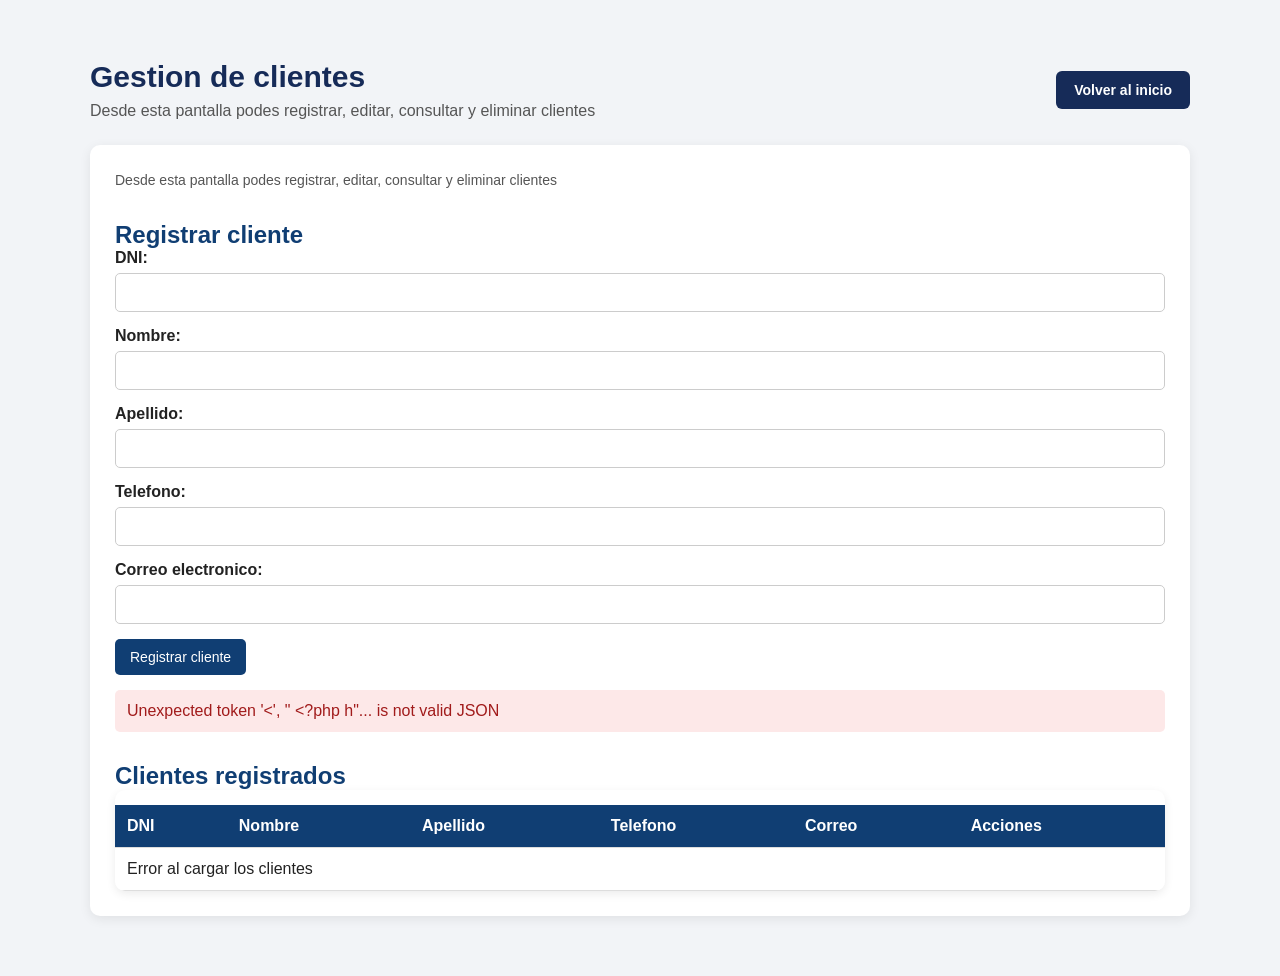
==== sistema de ventas/abm_clientes.html @ 6babb7bb "Programación del proyecto" ====
<!DOCTYPE html>
<html lang="es">
<head>
    <meta charset="UTF-8">
    <meta name="viewport" content="width=device-width, initial-scale=1.0">
    <title>Gestion de clientes</title>
    <link rel="stylesheet" href="estilos.css">

    <style>
        * {
            box-sizing: border-box;
        }

        body {
            margin: 0;
            padding: 25px;
            font-family: Arial, sans-serif;
            background: #f4f6f9;
            color: #222;
        }

        .contenedor {
            max-width: 1100px;
            margin: auto;
            padding: 25px;
            background: white;
            border-radius: 10px;
            box-shadow: 0 3px 12px rgba(0, 0, 0, 0.08);
        }

        h1 {
            color: #103E73;
            margin-top: 0;
        }

        h2 {
            color: #103E73;
            margin-top: 30px;
        }

        .campo {
            margin-bottom: 15px;
        }

        label {
            display: block;
            margin-bottom: 6px;
            font-weight: bold;
        }

        input {
            width: 100%;
            padding: 10px;
            border: 1px solid #ccc;
            border-radius: 5px;
            font-size: 15px;
        }

        input:focus {
            outline: 2px solid #b9d5f3;
            border-color: #103E73;
        }

        .botones {
            display: flex;
            gap: 10px;
            flex-wrap: wrap;
        }

        button {
            padding: 10px 15px;
            border: none;
            border-radius: 5px;
            color: white;
            cursor: pointer;
            font-size: 14px;
        }

        button:disabled {
            opacity: 0.6;
            cursor: not-allowed;
        }

        .principal {
            background: #103E73;
        }

        .secundario {
            background: #F28C00;
        }

        .eliminar {
            background: #c62828;
        }

        .tabla-contenedor {
            overflow-x: auto;
        }

        table {
            width: 100%;
            margin-top: 15px;
            border-collapse: collapse;
            background: white;
        }

        th, td {
            padding: 12px;
            border-bottom: 1px solid #ddd;
            text-align: left;
        }

        th {
            background: #103E73;
            color: white;
        }

        tr:hover td {
            background: #f7f9fc;
        }

        .acciones {
            display: flex;
            gap: 7px;
            flex-wrap: wrap;
        }

        #mensaje {
            display: none;
            margin-top: 15px;
            padding: 12px;
            border-radius: 5px;
        }

        #mensaje.visible {
            display: block;
        }

        #mensaje.exito {
            background: #e4f5e8;
            color: #17652b;
        }

        #mensaje.error {
            background: #fde8e8;
            color: #a11b1b;
        }

        .nota {
            color: #555;
            font-size: 14px;
            line-height: 1.5;
        }

        @media (max-width: 600px) {
            body {
                padding: 10px;
            }

            .contenedor {
                padding: 15px;
            }
        }
    </style>
</head>

<body class="principal-body">

    <main class="contenido-principal">

        <div class="ventas-encabezado">

            <div>
                <h1 class="titulo-principal">Gestion de clientes</h1>

                <p class="descripcion-principal">
                    Desde esta pantalla podes registrar, editar, consultar y eliminar clientes
                </p>
            </div>

            <a href="principal.php" class="boton-volver">
                Volver al inicio
            </a>

        </div>

        <div class="contenedor">
    <p class="nota">
        Desde esta pantalla podes registrar, editar, consultar y eliminar clientes
    </p>

    <h2 id="tituloFormulario">Registrar cliente</h2>

    <form id="formularioCliente">
        <div class="campo">
            <label for="DNI">DNI:</label>
            <input type="text" id="DNI" name="DNI"
                   maxlength="20" required>
        </div>

        <div class="campo">
            <label for="nombre">Nombre:</label>
            <input type="text" id="nombre" name="nombre"
                   maxlength="100" required>
        </div>

        <div class="campo">
            <label for="apellido">Apellido:</label>
            <input type="text" id="apellido" name="apellido"
                   maxlength="100" required>
        </div>

        <div class="campo">
            <label for="telefono">Telefono:</label>
            <input type="text" id="telefono" name="telefono"
                   maxlength="30">
        </div>

        <div class="campo">
            <label for="email">Correo electronico:</label>
            <input type="email" id="email" name="email"
                   maxlength="150">
        </div>

        <div class="botones">
            <button type="submit" class="principal" id="btnGuardar">
                Registrar cliente
            </button>

            <button type="button" class="secundario"
                    id="btnCancelar" hidden>
                Cancelar edicion
            </button>
        </div>
    </form>

    <div id="mensaje" role="status" aria-live="polite"></div>

    <h2>Clientes registrados</h2>

    <div class="tabla-contenedor">
        <table>
            <thead>
                <tr>
                    <th>DNI</th>
                    <th>Nombre</th>
                    <th>Apellido</th>
                    <th>Telefono</th>
                    <th>Correo</th>
                    <th>Acciones</th>
                </tr>
            </thead>
            <tbody id="tablaClientes">
                <tr>
                    <td colspan="6">Cargando clientes...</td>
                </tr>
            </tbody>
        </table>
    </div>
</div>
        </div>
    </main>

<script>
    const formulario = document.getElementById("formularioCliente");
    const tablaClientes = document.getElementById("tablaClientes");
    const mensaje = document.getElementById("mensaje");
    const tituloFormulario = document.getElementById("tituloFormulario");
    const btnGuardar = document.getElementById("btnGuardar");
    const btnCancelar = document.getElementById("btnCancelar");

    let modoEdicion = false;

    function mostrarMensaje(texto, tipo) {
        mensaje.textContent = texto;
        mensaje.className = "visible " + tipo;
    }

    function ocultarMensaje() {
        mensaje.textContent = "";
        mensaje.className = "";
    }

    function crearCelda(texto) {
        const celda = document.createElement("td");
        celda.textContent = texto ?? "";
        return celda;
    }

    async function cargarClientes() {
        tablaClientes.innerHTML =
            '<tr><td colspan="6">Cargando clientes...</td></tr>';

        try {
            const respuesta = await fetch("api/clientes/listar.php");
            const resultado = await respuesta.json();

            if (!respuesta.ok || resultado.success === false) {
                throw new Error(
                    resultado.message || "No se pudieron cargar los clientes"
                );
            }

            const clientes = Array.isArray(resultado)
                ? resultado
                : (resultado.data || []);

            tablaClientes.innerHTML = "";

            if (clientes.length === 0) {
                tablaClientes.innerHTML =
                    '<tr><td colspan="6">No hay clientes registrados</td></tr>';
                return;
            }

            clientes.forEach(cliente => {
                const fila = document.createElement("tr");

                fila.appendChild(crearCelda(cliente.DNI));
                fila.appendChild(crearCelda(cliente.nombre));
                fila.appendChild(crearCelda(cliente.apellido));
                fila.appendChild(crearCelda(cliente.telefono));
                fila.appendChild(crearCelda(cliente.email));

                const celdaAcciones = document.createElement("td");
                const acciones = document.createElement("div");
                acciones.className = "acciones";

                const btnEditar = document.createElement("button");
                btnEditar.type = "button";
                btnEditar.className = "principal";
                btnEditar.textContent = "Editar";
                btnEditar.addEventListener("click", () => editarCliente(cliente));

                const btnEliminar = document.createElement("button");
                btnEliminar.type = "button";
                btnEliminar.className = "eliminar";
                btnEliminar.textContent = "Eliminar";
                btnEliminar.addEventListener(
                    "click",
                    () => eliminarCliente(cliente, btnEliminar)
                );

                acciones.appendChild(btnEditar);
                acciones.appendChild(btnEliminar);
                celdaAcciones.appendChild(acciones);
                fila.appendChild(celdaAcciones);
                tablaClientes.appendChild(fila);
            });

        } catch (error) {
            tablaClientes.innerHTML =
                '<tr><td colspan="6">Error al cargar los clientes</td></tr>';
            mostrarMensaje(error.message, "error");
        }
    }

    function editarCliente(cliente) {
        ocultarMensaje();

        modoEdicion = true;

        document.getElementById("DNI").value = cliente.DNI;
        document.getElementById("nombre").value = cliente.nombre || "";
        document.getElementById("apellido").value = cliente.apellido || "";
        document.getElementById("telefono").value = cliente.telefono || "";
        document.getElementById("email").value = cliente.email || "";

        // El DNI no se modifica porque identifica al cliente
        document.getElementById("DNI").readOnly = true;

        tituloFormulario.textContent = "Editar cliente";
        btnGuardar.textContent = "Guardar cambios";
        btnCancelar.hidden = false;

        formulario.scrollIntoView({
            behavior: "smooth",
            block: "start"
        });
    }

    function cancelarEdicion() {
        modoEdicion = false;
        formulario.reset();

        document.getElementById("DNI").readOnly = false;

        tituloFormulario.textContent = "Registrar cliente";
        btnGuardar.textContent = "Registrar cliente";
        btnCancelar.hidden = true;

        ocultarMensaje();
    }

    btnCancelar.addEventListener("click", cancelarEdicion);

    formulario.addEventListener("submit", async function(evento) {
        evento.preventDefault();
        ocultarMensaje();

        const datos = new FormData(formulario);

        const url = modoEdicion
            ? "api/clientes/actualizar.php"
            : "api/clientes/registrar.php";

        btnGuardar.disabled = true;

        try {
            const respuesta = await fetch(url, {
                method: "POST",
                body: datos
            });

            const resultado = await respuesta.json();

            if (!respuesta.ok || !resultado.success) {
                throw new Error(
                    resultado.message || "No se pudo guardar el cliente"
                );
            }

            mostrarMensaje(
                resultado.message || "Operacion realizada correctamente",
                "exito"
            );

            cancelarEdicion();
            await cargarClientes();

        } catch (error) {
            mostrarMensaje(error.message, "error");
        } finally {
            btnGuardar.disabled = false;
        }
    });

    async function eliminarCliente(cliente, boton) {
        const confirmar = confirm(
            "¿Querés eliminar al cliente " +
            cliente.nombre + " " + cliente.apellido +
            " (DNI " + cliente.DNI + ")?\n\n" +
            "Si tiene ventas asociadas, el sistema no permitira eliminarlo"
        );

        if (!confirmar) {
            return;
        }

        ocultarMensaje();
        boton.disabled = true;

        try {
            const datos = new FormData();
            datos.append("DNI", cliente.DNI);

            const respuesta = await fetch("api/clientes/eliminar.php", {
                method: "POST",
                body: datos
            });

            const resultado = await respuesta.json();

            if (!respuesta.ok || !resultado.success) {
                throw new Error(
                    resultado.message || "No se pudo eliminar el cliente"
                );
            }

            if (modoEdicion &&
                document.getElementById("DNI").value === cliente.DNI) {
                cancelarEdicion();
            }

            mostrarMensaje(
                resultado.message || "Cliente eliminado correctamente",
                "exito"
            );

            await cargarClientes();

        } catch (error) {
            mostrarMensaje(error.message, "error");
        } finally {
            boton.disabled = false;
        }
    }

    cargarClientes();
</script>
</body>
</html>
---- sistema de ventas/estilos.css ----
/* =========================================================
   SISTEMA DE VENTAS - ECONTAINERS
   ESTILOS GENERALES
   ========================================================= */


/* =========================================================
   CONFIGURACION GENERAL
   ========================================================= */

* {
    box-sizing: border-box;
    margin: 0;
    padding: 0;
}


body {
    font-family: Arial, sans-serif;
    color: #162B58;
}


/* =========================================================
   INICIO DE SESION
   ========================================================= */

.login-body {

    min-height: 100vh;

    display: flex;

    justify-content: center;

    align-items: center;

    /*
       Fondo utilizando los colores del logo de ECONTAINERS
    */

    background: linear-gradient(
        90deg,

        #E30613 0%,
        #E30613 25%,

        #0055A4 25%,
        #0055A4 50%,

        #F58220 50%,
        #F58220 75%,

        #FDB813 75%,
        #FDB813 100%
    );

}


/* Contenedor del formulario */

.login-contenedor {

    width: 90%;

    max-width: 420px;

    background-color: white;

    border-radius: 12px;

    padding: 35px;

    box-shadow:
        0 8px 25px rgba(0, 0, 0, 0.20);

    text-align: center;

}


/* Logo */

.login-logo {

    width: 220px;

    max-width: 80%;

    margin-bottom: 20px;

}


/* Titulo */

.login-titulo {

    color: #162B58;

    margin-bottom: 8px;

    font-size: 25px;

}


/* Subtitulo */

.login-subtitulo {

    color: #555555;

    margin-bottom: 25px;

    font-size: 15px;

}


/* Formulario */

.login-formulario {

    text-align: left;

}


/* Etiquetas */

.login-formulario label {

    display: block;

    margin-bottom: 7px;

    font-weight: bold;

    color: #162B58;

}


/* Campos */

.login-formulario input {

    width: 100%;

    padding: 12px;

    margin-bottom: 18px;

    border: 1px solid #BFC7D6;

    border-radius: 6px;

    font-size: 15px;

}


/* Campo seleccionado */

.login-formulario input:focus {

    outline: none;

    border-color: #F58220;

}


/* Boton ingresar */

.boton-principal {

    width: 100%;

    padding: 13px;

    border: none;

    border-radius: 6px;

    background-color: #0055A4;

    color: white;

    font-size: 16px;

    font-weight: bold;

    cursor: pointer;

}


/* Efecto al pasar el mouse */

.boton-principal:hover {

    background-color: #003F7D;

}


/* Texto inferior */

.login-pie {

    margin-top: 22px;

    color: #777777;

    font-size: 12px;

}


/* =========================================================
   PAGINA PRINCIPAL
   ========================================================= */

.principal-body {

    min-height: 100vh;

    background-color: #F2F4F7;

}



/* ENCABEZADO */

.encabezado {

    background-color: #FFFFFF;

    color: #000000;

    padding: 15px 35px;

    display: flex;

    align-items: center;

    justify-content: space-between;

    gap: 20px;

    border-bottom: 3px solid #0055A4;

}


/* Logo del encabezado */

.encabezado-logo {

    width: 190px;

    background-color: transparent;

    padding: 0;

    border-radius: 0;

}


/* Usuario */

.usuario {

    color: #000000;

    font-size: 15px;

}


/* Nombre del usuario */

.usuario strong {

    color: #E30613;

}


/* =========================================================
   CONTENIDO PRINCIPAL
   ========================================================= */

.contenido-principal {

    width: 90%;

    max-width: 1100px;

    margin: 35px auto;

}


/* TItulo */

.titulo-principal {

    color: #162B58;

    font-size: 30px;

    margin-bottom: 8px;

}


/* Descripcion */

.descripcion-principal {

    color: #555555;

    margin-bottom: 30px;

}


/* =========================================================
   SECCIONES
   ========================================================= */

.seccion {

    margin-bottom: 35px;

}


/* Titulo de seccion */

.seccion-titulo {

    color: #162B58;

    font-size: 21px;

    margin-bottom: 15px;

    border-left: 5px solid #F58220;

    padding-left: 10px;

}


/* =========================================================
   TARJETAS DE CONTENEDORES
   ========================================================= */

.tarjetas {

    display: grid;

    grid-template-columns:
        repeat(4, 1fr);

    gap: 18px;

}


/* Tarjeta general */

.tarjeta {

    background-color: white;

    border-radius: 10px;

    padding: 25px 18px;

    text-align: center;

    box-shadow:
        0 3px 10px rgba(0, 0, 0, 0.10);

}


/* Titulo de tarjeta */

.tarjeta h3 {

    color: #162B58;

    margin-bottom: 10px;

}


/* Texto de tarjeta */

.tarjeta p {

    color: #666666;

    font-size: 14px;

    margin-bottom: 18px;

}


/* =========================================================
   COLORES DE LAS TARJETAS
   ========================================================= */


/* 20 pies */

.tarjeta-roja {

    border-top: 5px solid #E30613;

}


/* 40 pies */

.tarjeta-azul {

    border-top: 5px solid #0055A4;

}


/* 40 HC */

.tarjeta-naranja {

    border-top: 5px solid #F58220;

}


/* Reefer */

.tarjeta-amarilla {

    border-top: 5px solid #FDB813;

}


/* =========================================================
   BOTONES DE LAS TARJETAS
   ========================================================= */

.boton-tarjeta {

    display: inline-block;

    text-decoration: none;

    background-color: #162B58;

    color: white;

    padding: 10px 18px;

    border-radius: 5px;

    font-size: 14px;

}


/* Efecto del boton */

.boton-tarjeta:hover {

    background-color: #0055A4;

}


/* =========================================================
   ADMINISTRACION
   ========================================================= */

.administracion {

    background-color: white;

    border-radius: 10px;

    padding: 25px;

    box-shadow:
        0 3px 10px rgba(0, 0, 0, 0.10);

}


/* Boton cargar venta */

.boton-administracion {

    display: inline-block;

    text-decoration: none;

    background-color: #F58220;

    color: white;

    padding: 12px 20px;

    border-radius: 5px;

    font-weight: bold;

}


/* Efecto */

.boton-administracion:hover {

    background-color: #D86608;

}


/* =========================================================
   PIE DE PAGINA
   ========================================================= */

.pie {

    text-align: center;

    padding: 25px;

    color: #666666;

    font-size: 13px;

}


/* =========================================================
   ADAPTACION PARA PANTALLAS MEDIANAS
   ========================================================= */

@media (max-width: 850px) {

    .tarjetas {

        grid-template-columns:
            repeat(2, 1fr);

    }


    .encabezado {

        flex-direction: column;

        text-align: center;

    }

}


/* =========================================================
   ADAPTACION PARA CELULARES
   ========================================================= */

@media (max-width: 550px) {

    .tarjetas {

        grid-template-columns: 1fr;

    }


    .contenido-principal {

        width: 92%;

    }


    .titulo-principal {

        font-size: 25px;

    }

}

/* =========================================================
   PANTALLA DE VENTAS
   ========================================================= */

.ventas-encabezado {
    display: flex;
    justify-content: space-between;
    align-items: center;
    gap: 20px;
    margin-bottom: 25px;
    flex-wrap: wrap;
}

.ventas-encabezado .descripcion-principal {
    margin-bottom: 0;
}

.boton-volver {
    display: inline-block;
    padding: 11px 18px;
    border-radius: 6px;
    background-color: #162B58;
    color: white;
    text-decoration: none;
    font-weight: bold;
    font-size: 14px;
}

.boton-volver:hover {
    background-color: #0055A4;
}

.resumen-ventas {
    display: grid;
    grid-template-columns: repeat(2, minmax(0, 1fr));
    gap: 18px;
    margin-bottom: 35px;
}

.resumen-venta {
    background-color: white;
    border-radius: 10px;
    padding: 22px;
    border-left: 5px solid #F58220;
    box-shadow: 0 3px 10px rgba(0, 0, 0, 0.08);
}

.resumen-etiqueta {
    display: block;
    color: #666666;
    font-size: 14px;
    margin-bottom: 10px;
}

.resumen-venta strong {
    display: block;
    color: #162B58;
    font-size: 25px;
    overflow-wrap: anywhere;
}

.estado-ventas {
    padding: 18px;
    margin-bottom: 15px;
    border-radius: 6px;
    background-color: white;
    color: #162B58;
    border: 1px solid #D8DEE8;
}

.tabla-contenedor {
    width: 100%;
    overflow-x: auto;
    background-color: white;
    border-radius: 10px;
    box-shadow: 0 3px 10px rgba(0, 0, 0, 0.08);
}

.tabla-ventas {
    width: 100%;
    border-collapse: collapse;
    min-width: 650px;
}

.tabla-ventas th {
    background-color: #162B58;
    color: white;
    padding: 15px 12px;
    text-align: left;
    font-size: 14px;
    white-space: nowrap;
}

.tabla-ventas td {
    padding: 14px 12px;
    border-bottom: 1px solid #E5E8EF;
    color: #333333;
    font-size: 14px;
}

.tabla-ventas tbody tr:hover {
    background-color: #F5F7FA;
}

.tabla-ventas tbody tr:last-child td {
    border-bottom: none;
}

.estado-pago {
    display: inline-block;
    padding: 6px 10px;
    border-radius: 5px;
    background-color: #FFF0D9;
    color: #8A4B00;
    font-size: 12px;
    font-weight: bold;
}

.boton-reintentar {
    margin-top: 12px;
    padding: 11px 18px;
    border: none;
    border-radius: 6px;
    background-color: #0055A4;
    color: white;
    font-size: 14px;
    font-weight: bold;
    cursor: pointer;
}

.boton-reintentar:hover {
    background-color: #003F7D;
}

@media (max-width: 550px) {
    .ventas-encabezado {
        align-items: flex-start;
        flex-direction: column;
    }

    .resumen-ventas {
        grid-template-columns: 1fr;
    }

    .resumen-venta strong {
        font-size: 22px;
    }
}

/* Filtro de ventas por fechas */

.filtro-fechas {
    display: flex;
    flex-wrap: wrap;
    align-items: end;
    gap: 16px;
    margin-top: 15px;
}

.campo-filtro {
    display: flex;
    flex-direction: column;
    gap: 6px;
}

.campo-filtro label {
    font-weight: bold;
}

.campo-filtro input {
    padding: 10px;
    border: 1px solid #ccc;
    border-radius: 6px;
    font: inherit;
}

.botones-filtro {
    display: flex;
    flex-wrap: wrap;
    gap: 8px;
}

.boton-filtrar,
.boton-limpiar {
    padding: 10px 16px;
    border: none;
    border-radius: 6px;
    cursor: pointer;
    font: inherit;
}

.boton-filtrar {
    background-color: #103E73;
    color: white;
}

.boton-limpiar {
    background-color: #e5e5e5;
    color: #222;
}

/* FORMULARIO PARA REGISTRAR PAGOS */

.formulario-pago {
    display: grid;
    grid-template-columns: repeat(2, minmax(0, 1fr));
    gap: 18px;
    background-color: white;
    padding: 22px;
    border-radius: 10px;
    box-shadow: 0 3px 10px rgba(0, 0, 0, 0.08);
}

.campo-pago {
    display: flex;
    flex-direction: column;
    gap: 7px;
}

.campo-pago label {
    color: #162B58;
    font-weight: bold;
}

.campo-pago input,
.campo-pago select {
    width: 100%;
    padding: 11px;
    border: 1px solid #BFC7D6;
    border-radius: 6px;
    font: inherit;
}

.campo-pago input:focus,
.campo-pago select:focus {
    outline: none;
    border-color: #F58220;
}

.campo-pago small {
    color: #555555;
}

.formulario-pago button {
    justify-self: start;
}

#mensajePago {
    margin-top: 15px;
}

@media (max-width: 550px) {
    .formulario-pago {
        grid-template-columns: 1fr;
    }
}
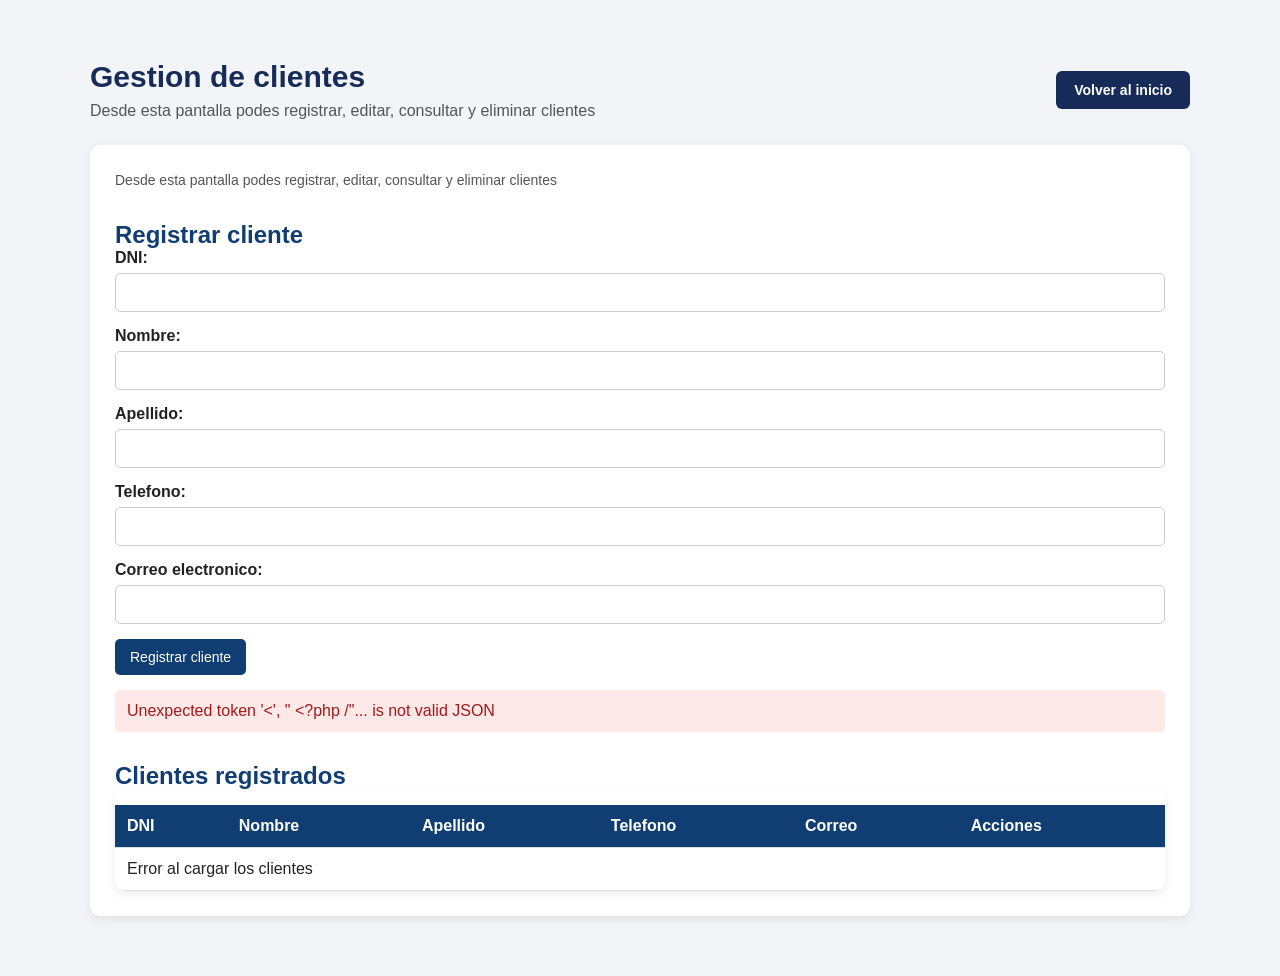
==== commit f0682c77: "Sistema de ventas / actualizado - agregación 20/11 sistema actualizado con agregación pedida en la e" ====
--- a/sistema de ventas/abm_clientes.html
+++ b/sistema de ventas/abm_clientes.html
@@ -2,16 +2,22 @@
 <!DOCTYPE html>
 <html lang="es">
 <head>
+    <!-- Configuracion general de la pagina -->
     <meta charset="UTF-8">
     <meta name="viewport" content="width=device-width, initial-scale=1.0">
     <title>Gestion de clientes</title>
+
+    <!-- Conectar los estilos generales del sistema -->
     <link rel="stylesheet" href="estilos.css">
 
+    <!-- Estilos propios de esta pantalla -->
     <style>
+        /* Aplicar el mismo calculo de tamaño a todos los elementos */
         * {
             box-sizing: border-box;
         }
 
+        /* Estilos generales del cuerpo de la pagina */
         body {
             margin: 0;
             padding: 25px;
@@ -20,6 +26,7 @@
             color: #222;
         }
 
+        /* Contenedor principal de la pantalla */
         .contenedor {
             max-width: 1100px;
             margin: auto;
@@ -29,26 +36,31 @@
             box-shadow: 0 3px 12px rgba(0, 0, 0, 0.08);
         }
 
+        /* Estilo del titulo principal */
         h1 {
             color: #103E73;
             margin-top: 0;
         }
 
+        /* Estilo de los subtitulos */
         h2 {
             color: #103E73;
             margin-top: 30px;
         }
 
+        /* Separacion entre los campos del formulario */
         .campo {
             margin-bottom: 15px;
         }
 
+        /* Estilo de las etiquetas de los campos */
         label {
             display: block;
             margin-bottom: 6px;
             font-weight: bold;
         }
 
+        /* Estilo general de los campos de texto */
         input {
             width: 100%;
             padding: 10px;
@@ -57,17 +69,20 @@
             font-size: 15px;
         }
 
+        /* Cambiar el borde cuando se selecciona un campo */
         input:focus {
             outline: 2px solid #b9d5f3;
             border-color: #103E73;
         }
 
+        /* Organizar los botones en una misma fila */
         .botones {
             display: flex;
             gap: 10px;
             flex-wrap: wrap;
         }
 
+        /* Estilo general de los botones */
         button {
             padding: 10px 15px;
             border: none;
@@ -77,27 +92,33 @@
             font-size: 14px;
         }
 
+        /* Apariencia de los botones deshabilitados */
         button:disabled {
             opacity: 0.6;
             cursor: not-allowed;
         }
 
+        /* Boton principal para registrar o guardar */
         .principal {
             background: #103E73;
         }
 
+        /* Boton secundario para cancelar */
         .secundario {
             background: #F28C00;
         }
 
+        /* Boton para eliminar un cliente */
         .eliminar {
             background: #c62828;
         }
 
+        /* Permitir desplazamiento horizontal de la tabla */
         .tabla-contenedor {
             overflow-x: auto;
         }
 
+        /* Estilos generales de la tabla */
         table {
             width: 100%;
             margin-top: 15px;
@@ -105,27 +126,32 @@
             background: white;
         }
 
+        /* Espaciado y separacion de las celdas */
         th, td {
             padding: 12px;
             border-bottom: 1px solid #ddd;
             text-align: left;
         }
 
+        /* Estilo de los encabezados de la tabla */
         th {
             background: #103E73;
             color: white;
         }
 
+        /* Cambiar el fondo de una fila al pasar el cursor */
         tr:hover td {
             background: #f7f9fc;
         }
 
+        /* Organizar los botones de cada cliente */
         .acciones {
             display: flex;
             gap: 7px;
             flex-wrap: wrap;
         }
 
+        /* Ocultar el mensaje hasta que sea necesario mostrarlo */
         #mensaje {
             display: none;
             margin-top: 15px;
@@ -133,26 +159,31 @@
             border-radius: 5px;
         }
 
+        /* Mostrar el mensaje cuando tiene la clase visible */
         #mensaje.visible {
             display: block;
         }
 
+        /* Estilo para los mensajes de exito */
         #mensaje.exito {
             background: #e4f5e8;
             color: #17652b;
         }
 
+        /* Estilo para los mensajes de error */
         #mensaje.error {
             background: #fde8e8;
             color: #a11b1b;
         }
 
+        /* Estilo de las notas informativas */
         .nota {
             color: #555;
             font-size: 14px;
             line-height: 1.5;
         }
 
+        /* Adaptar la pantalla a dispositivos pequeños */
         @media (max-width: 600px) {
             body {
                 padding: 10px;
@@ -167,8 +198,10 @@
 
 <body class="principal-body">
 
+    <!-- Contenido principal de la pantalla -->
     <main class="contenido-principal">
 
+        <!-- Encabezado con el titulo y el enlace para volver -->
         <div class="ventas-encabezado">
 
             <div>
@@ -179,6 +212,7 @@
                 </p>
             </div>
 
+            <!-- Volver al menu principal -->
             <a href="principal.php" class="boton-volver">
                 Volver al inicio
             </a>
@@ -186,48 +220,62 @@
         </div>
 
         <div class="contenedor">
+
+    <!-- Explicacion de las operaciones disponibles -->
     <p class="nota">
         Desde esta pantalla podes registrar, editar, consultar y eliminar clientes
     </p>
 
+    <!-- Titulo que cambia segun se registre o edite un cliente -->
     <h2 id="tituloFormulario">Registrar cliente</h2>
 
+    <!-- Formulario para ingresar los datos de un cliente -->
     <form id="formularioCliente">
+
+        <!-- Campo para ingresar el DNI -->
         <div class="campo">
             <label for="DNI">DNI:</label>
             <input type="text" id="DNI" name="DNI"
                    maxlength="20" required>
         </div>
 
+        <!-- Campo para ingresar el nombre -->
         <div class="campo">
             <label for="nombre">Nombre:</label>
             <input type="text" id="nombre" name="nombre"
                    maxlength="100" required>
         </div>
 
+        <!-- Campo para ingresar el apellido -->
         <div class="campo">
             <label for="apellido">Apellido:</label>
             <input type="text" id="apellido" name="apellido"
                    maxlength="100" required>
         </div>
 
+        <!-- Campo para ingresar el telefono -->
         <div class="campo">
             <label for="telefono">Telefono:</label>
             <input type="text" id="telefono" name="telefono"
                    maxlength="30">
         </div>
 
+        <!-- Campo para ingresar el correo electronico -->
         <div class="campo">
             <label for="email">Correo electronico:</label>
             <input type="email" id="email" name="email"
                    maxlength="150">
         </div>
 
+        <!-- Botones para guardar o cancelar la operacion -->
         <div class="botones">
+
+            <!-- Enviar los datos del formulario -->
             <button type="submit" class="principal" id="btnGuardar">
                 Registrar cliente
             </button>
 
+            <!-- Cancelar la edicion de un cliente -->
             <button type="button" class="secundario"
                     id="btnCancelar" hidden>
                 Cancelar edicion
@@ -235,8 +283,10 @@
         </div>
     </form>
 
+    <!-- Lugar donde JavaScript muestra mensajes de exito o error -->
     <div id="mensaje" role="status" aria-live="polite"></div>
 
+    <!-- Tabla donde se muestran los clientes registrados -->
     <h2>Clientes registrados</h2>
 
     <div class="tabla-contenedor">
@@ -251,6 +301,8 @@
                     <th>Acciones</th>
                 </tr>
             </thead>
+
+            <!-- JavaScript coloca los clientes dentro de este cuerpo -->
             <tbody id="tablaClientes">
                 <tr>
                     <td colspan="6">Cargando clientes...</td>
@@ -262,7 +314,9 @@
         </div>
     </main>
 
+<!-- Codigo JavaScript que controla el formulario y la tabla -->
 <script>
+    // Obtener los elementos HTML que se van a utilizar
     const formulario = document.getElementById("formularioCliente");
     const tablaClientes = document.getElementById("tablaClientes");
     const mensaje = document.getElementById("mensaje");
@@ -270,97 +324,130 @@
     const btnGuardar = document.getElementById("btnGuardar");
     const btnCancelar = document.getElementById("btnCancelar");
 
+    // Indicar si el formulario esta en modo edicion
     let modoEdicion = false;
 
+    // Mostrar un mensaje y asignarle un estilo
     function mostrarMensaje(texto, tipo) {
         mensaje.textContent = texto;
         mensaje.className = "visible " + tipo;
     }
 
+    // Borrar el mensaje que se estaba mostrando
     function ocultarMensaje() {
         mensaje.textContent = "";
         mensaje.className = "";
     }
 
+    // Crear una celda de la tabla y colocarle un texto
     function crearCelda(texto) {
         const celda = document.createElement("td");
         celda.textContent = texto ?? "";
         return celda;
     }
 
+    // Consultar la API y mostrar los clientes registrados
     async function cargarClientes() {
+
+        // Mostrar un mensaje mientras se cargan los clientes
         tablaClientes.innerHTML =
             '<tr><td colspan="6">Cargando clientes...</td></tr>';
 
         try {
+            // Solicitar la lista de clientes al archivo PHP
             const respuesta = await fetch("api/clientes/listar.php");
             const resultado = await respuesta.json();
 
+            // Comprobar si la respuesta fue correcta
             if (!respuesta.ok || resultado.success === false) {
                 throw new Error(
                     resultado.message || "No se pudieron cargar los clientes"
                 );
             }
 
+            // Obtener los clientes segun el formato de respuesta de la API
             const clientes = Array.isArray(resultado)
                 ? resultado
                 : (resultado.data || []);
 
+            // Limpiar la tabla antes de mostrar los resultados
             tablaClientes.innerHTML = "";
 
+            // Comprobar si existen clientes registrados
             if (clientes.length === 0) {
                 tablaClientes.innerHTML =
                     '<tr><td colspan="6">No hay clientes registrados</td></tr>';
                 return;
             }
 
+            // Recorrer la lista de clientes recibida desde PHP
             clientes.forEach(cliente => {
+
+                // Crear una fila nueva para cada cliente
                 const fila = document.createElement("tr");
 
+                // Agregar los datos del cliente en distintas celdas
                 fila.appendChild(crearCelda(cliente.DNI));
                 fila.appendChild(crearCelda(cliente.nombre));
                 fila.appendChild(crearCelda(cliente.apellido));
                 fila.appendChild(crearCelda(cliente.telefono));
                 fila.appendChild(crearCelda(cliente.email));
 
+                // Crear la celda que contiene los botones de acciones
                 const celdaAcciones = document.createElement("td");
                 const acciones = document.createElement("div");
                 acciones.className = "acciones";
 
+                // Crear el boton para editar al cliente
                 const btnEditar = document.createElement("button");
                 btnEditar.type = "button";
                 btnEditar.className = "principal";
                 btnEditar.textContent = "Editar";
+
+                // Al hacer clic, cargar los datos del cliente en el formulario
                 btnEditar.addEventListener("click", () => editarCliente(cliente));
 
+                // Crear el boton para eliminar al cliente
                 const btnEliminar = document.createElement("button");
                 btnEliminar.type = "button";
                 btnEliminar.className = "eliminar";
                 btnEliminar.textContent = "Eliminar";
+
+                // Al hacer clic, ejecutar la funcion para eliminar al cliente
                 btnEliminar.addEventListener(
                     "click",
                     () => eliminarCliente(cliente, btnEliminar)
                 );
 
+                // Agregar los botones a la celda de acciones
                 acciones.appendChild(btnEditar);
                 acciones.appendChild(btnEliminar);
                 celdaAcciones.appendChild(acciones);
                 fila.appendChild(celdaAcciones);
+
+                // Agregar la fila completa a la tabla
                 tablaClientes.appendChild(fila);
             });
 
         } catch (error) {
+            // Mostrar un mensaje en la tabla si ocurre un error
             tablaClientes.innerHTML =
                 '<tr><td colspan="6">Error al cargar los clientes</td></tr>';
+
             mostrarMensaje(error.message, "error");
         }
     }
 
+    // Preparar el formulario para editar los datos de un cliente
     function editarCliente(cliente) {
+
+        // Borrar mensajes anteriores
         ocultarMensaje();
 
+        // Activar el modo de edicion
         modoEdicion = true;
 
+        // Colocar los datos del cliente seleccionado en los campos
         document.getElementById("DNI").value = cliente.DNI;
         document.getElementById("nombre").value = cliente.nombre || "";
         document.getElementById("apellido").value = cliente.apellido || "";
@@ -370,73 +457,100 @@
         // El DNI no se modifica porque identifica al cliente
         document.getElementById("DNI").readOnly = true;
 
+        // Cambiar los textos para indicar que se esta editando
         tituloFormulario.textContent = "Editar cliente";
         btnGuardar.textContent = "Guardar cambios";
         btnCancelar.hidden = false;
 
+        // Desplazar la pantalla hasta el formulario
         formulario.scrollIntoView({
             behavior: "smooth",
             block: "start"
         });
     }
 
+    // Cancelar la edicion y dejar el formulario listo para registrar
     function cancelarEdicion() {
+
+        // Desactivar el modo de edicion y limpiar los campos
         modoEdicion = false;
         formulario.reset();
 
+        // Volver a permitir que se ingrese un DNI
         document.getElementById("DNI").readOnly = false;
 
+        // Recuperar los textos originales del formulario
         tituloFormulario.textContent = "Registrar cliente";
         btnGuardar.textContent = "Registrar cliente";
         btnCancelar.hidden = true;
 
+        // Borrar los mensajes anteriores
         ocultarMensaje();
     }
 
+    // Ejecutar la funcion anterior cuando se presiona Cancelar
     btnCancelar.addEventListener("click", cancelarEdicion);
 
+    // Detectar cuando se envia el formulario
     formulario.addEventListener("submit", async function(evento) {
+
+        // Evitar que el formulario se envie de la manera tradicional
         evento.preventDefault();
+
+        // Ocultar mensajes anteriores
         ocultarMensaje();
 
+        // Obtener todos los datos del formulario
         const datos = new FormData(formulario);
 
+        // Elegir el archivo PHP segun se este registrando o editando
         const url = modoEdicion
             ? "api/clientes/actualizar.php"
             : "api/clientes/registrar.php";
 
+        // Deshabilitar el boton mientras se realiza la operacion
         btnGuardar.disabled = true;
 
         try {
+            // Enviar los datos al archivo PHP mediante POST
             const respuesta = await fetch(url, {
                 method: "POST",
                 body: datos
             });
 
+            // Leer la respuesta enviada por PHP
             const resultado = await respuesta.json();
 
+            // Comprobar si la operacion fue correcta
             if (!respuesta.ok || !resultado.success) {
                 throw new Error(
                     resultado.message || "No se pudo guardar el cliente"
                 );
             }
 
+            // Mostrar el mensaje de resultado
             mostrarMensaje(
                 resultado.message || "Operacion realizada correctamente",
                 "exito"
             );
 
+            // Limpiar el formulario y actualizar la tabla
             cancelarEdicion();
             await cargarClientes();
 
         } catch (error) {
+            // Mostrar el error si no se pudo guardar el cliente
             mostrarMensaje(error.message, "error");
         } finally {
+            // Volver a habilitar el boton al terminar la operacion
             btnGuardar.disabled = false;
         }
     });
 
+    // Enviar una solicitud para eliminar un cliente
     async function eliminarCliente(cliente, boton) {
+
+        // Pedir confirmacion antes de eliminar al cliente
         const confirmar = confirm(
             "¿Querés eliminar al cliente " +
             cliente.nombre + " " + cliente.apellido +
@@ -444,49 +558,61 @@
             "Si tiene ventas asociadas, el sistema no permitira eliminarlo"
         );
 
+        // Si la persona cancela, no continuar con la eliminacion
         if (!confirmar) {
             return;
         }
 
+        // Ocultar mensajes anteriores y deshabilitar el boton
         ocultarMensaje();
         boton.disabled = true;
 
         try {
+            // Crear un formulario para enviar el DNI del cliente
             const datos = new FormData();
             datos.append("DNI", cliente.DNI);
 
+            // Enviar el DNI al archivo PHP que realiza la eliminacion
             const respuesta = await fetch("api/clientes/eliminar.php", {
                 method: "POST",
                 body: datos
             });
 
+            // Leer la respuesta enviada por PHP
             const resultado = await respuesta.json();
 
+            // Comprobar si la eliminacion fue correcta
             if (!respuesta.ok || !resultado.success) {
                 throw new Error(
                     resultado.message || "No se pudo eliminar el cliente"
                 );
             }
 
+            // Si se estaba editando al mismo cliente, limpiar el formulario
             if (modoEdicion &&
                 document.getElementById("DNI").value === cliente.DNI) {
                 cancelarEdicion();
             }
 
+            // Mostrar el mensaje de eliminacion
             mostrarMensaje(
                 resultado.message || "Cliente eliminado correctamente",
                 "exito"
             );
 
+            // Actualizar la tabla para mostrar los cambios
             await cargarClientes();
 
         } catch (error) {
+            // Mostrar el error si no se pudo eliminar al cliente
             mostrarMensaje(error.message, "error");
         } finally {
+            // Volver a habilitar el boton
             boton.disabled = false;
         }
     }
 
+    // Cargar los clientes automaticamente al abrir la pantalla
     cargarClientes();
 </script>
 </body>
--- a/sistema de ventas/estilos.css
+++ b/sistema de ventas/estilos.css
@@ -783,6 +783,25 @@
     border-radius: 6px;
     font: inherit;
 }
+.campo-filtro select {
+    width: 100%;
+    padding: 12px 14px;
+    border: 1px solid #d1d5db;
+    border-radius: 8px;
+    background-color: #ffffff;
+    color: #333333;
+    font-size: 14px;
+    font-family: inherit;
+    outline: none;
+    box-sizing: border-box;
+    cursor: pointer;
+    transition: border-color 0.2s, box-shadow 0.2s;
+}
+
+.campo-filtro select:focus {
+    border-color: #103E73;
+    box-shadow: 0 0 0 3px rgba(16, 62, 115, 0.12);
+}
 
 .botones-filtro {
     display: flex;
